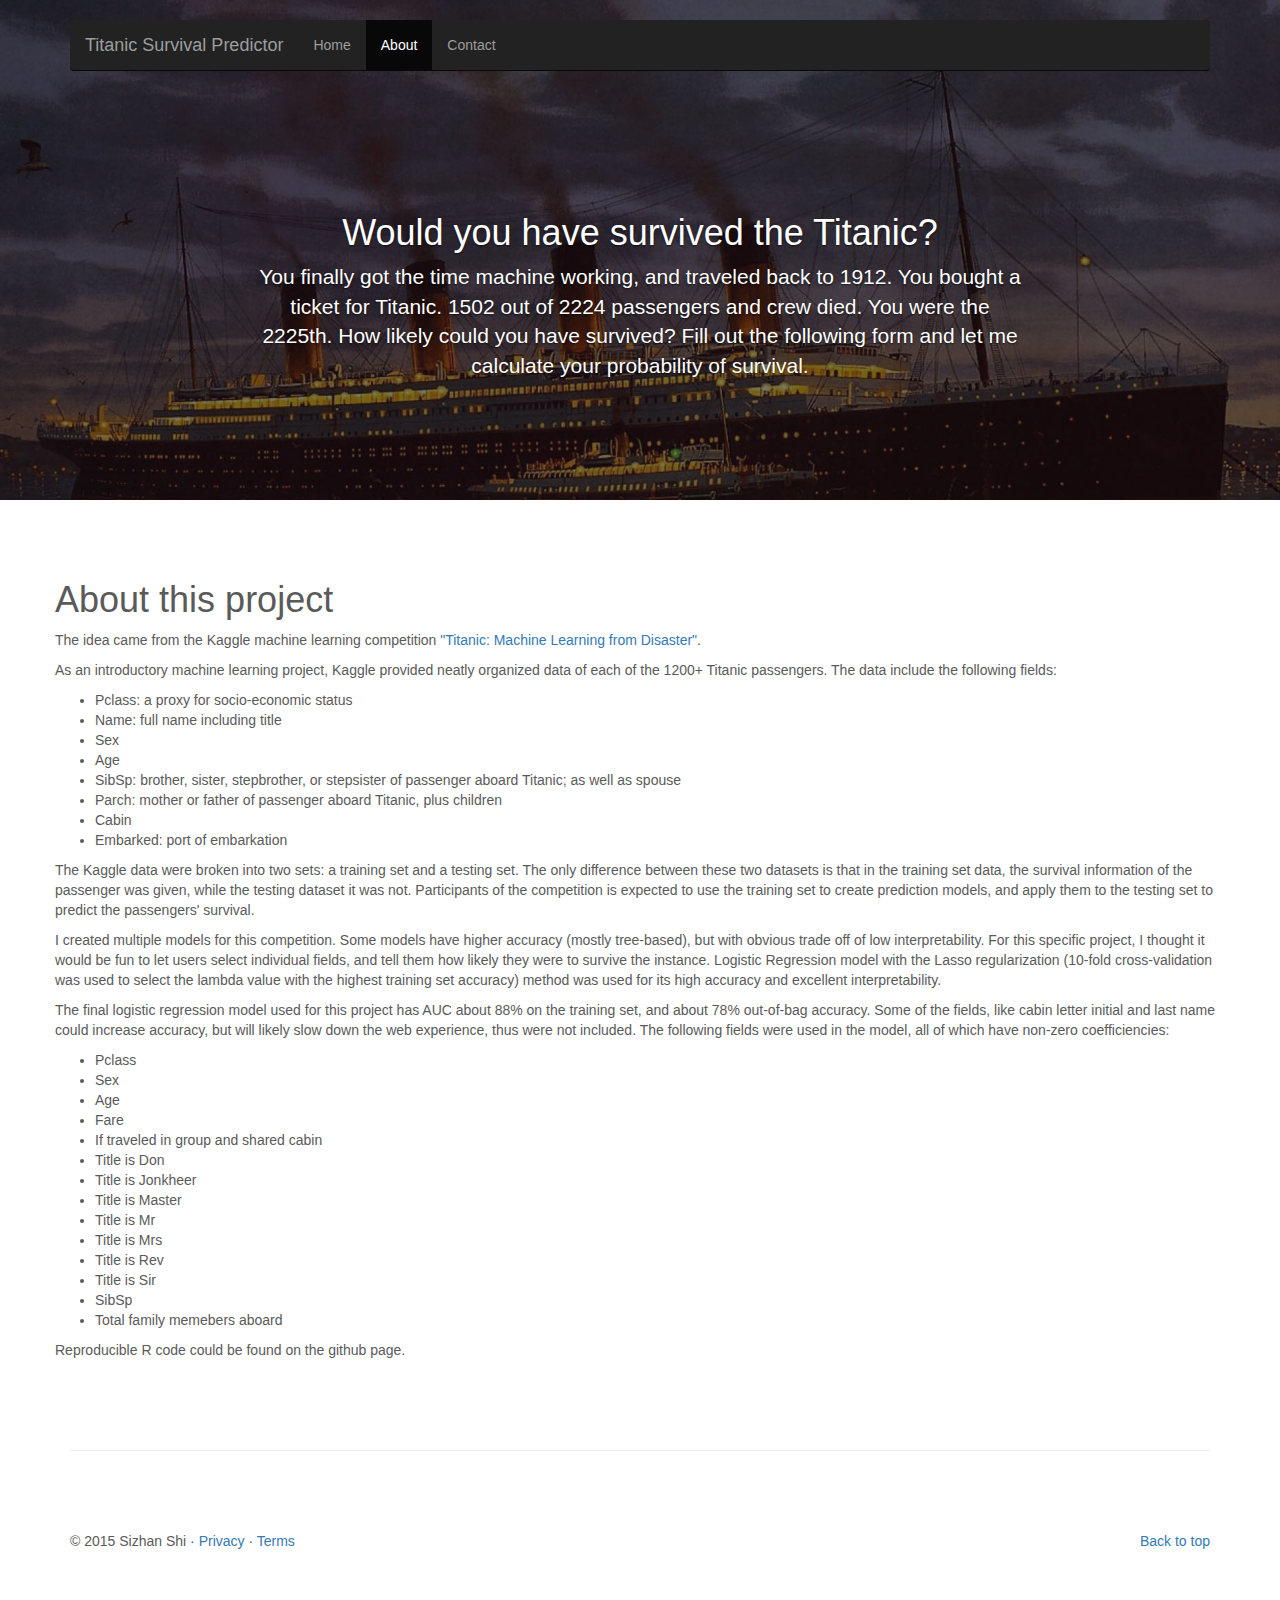
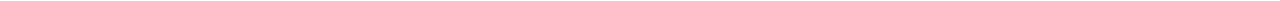
==== www/about.html @ dc0a044c "second commit" ====
<!DOCTYPE html>
<html lang="en">
<head>
    <script src="shared/jquery.js" type="text/javascript"></script>
    <script src="shared/shiny.js" type="text/javascript"></script>
    <link rel="stylesheet" type="text/css" href="shared/shiny.css"/>

    <meta charset="utf-8">
    <meta http-equiv="X-UA-Compatible" content="IE=edge">
    <meta name="viewport" content="width=device-width, initial-scale=1">
    <meta name="description" content="How likely would you have survived the Titanic if you traveled back in time? ">
    <meta name="author" content="Sizhan Shi">
    <link rel="icon" href="../../favicon.ico">

    <title>Titanic Survival Predictor</title>

    <!-- Bootstrap core CSS -->
    <link href="bootstrap-3.3.2-dist/css/bootstrap.min.css" rel="stylesheet">


    <!-- HTML5 shim and Respond.js for IE8 support of HTML5 elements and media queries -->
    <!--[if lt IE 9]>
    <script src="https://oss.maxcdn.com/html5shiv/3.7.2/html5shiv.min.js"></script>
    <script src="https://oss.maxcdn.com/respond/1.4.2/respond.min.js"></script>
    <![endif]-->

    <link href="carousel.css" rel="stylesheet">


</head>

<!-- NAVBAR
================================================== -->
<body>
<div class="navbar-wrapper">
    <div class="container">

        <nav class="navbar navbar-inverse navbar-static-top">
            <div class="container">
                <div class="navbar-header">
                    <button type="button" class="navbar-toggle collapsed" data-toggle="collapse" data-target="#navbar" aria-expanded="false" aria-controls="navbar">
                        <span class="sr-only">Toggle navigation</span>
                        <span class="icon-bar"></span>
                        <span class="icon-bar"></span>
                        <span class="icon-bar"></span>
                    </button>
                    <a class="navbar-brand" href="index.html">Titanic Survival Predictor</a>
                </div>
                <div id="navbar" class="navbar-collapse collapse">
                    <ul class="nav navbar-nav">
                        <li><a href="index.html">Home</a></li>
                        <li class="active"><a href="about.html">About</a></li>
                        <li><a href="contact.html">Contact</a></li>

                    </ul>
                </div>
            </div>
        </nav>

    </div>
</div>



<!-- Carousel
================================================== -->
<div id="myCarousel" class="carousel slide" data-ride="carousel">

    <div class="carousel-inner" role="listbox">
        <div class="item active">
            <img id="cover" src="img/titanic_large_2.jpg" alt="First slide" style="background-size: contain">

            <div class="container">
                <div class="carousel-caption">
                    <h1>Would you have survived the Titanic?</h1>
                    <p> You finally got the time machine working, and traveled back to 1912. You bought a ticket for Titanic. 1502 out of 2224 passengers and crew died. You were the 2225th. How likely could you have survived? Fill out the following form and let me calculate your probability of survival.

                    </p>

                </div>
            </div>
        </div>

    </div>

</div><!-- /.carousel -->

<!-- Marketing messaging and featurettes
================================================== -->
<!-- Wrap the rest of the page in another container to center all the content. -->


<div id="quizStart" class="container marketing">

    <div class="row">
        <h1>About this project</h1>

        <p>The idea came from the Kaggle machine learning competition <a href="http://www.kaggle.com/c/titanic-gettingStarted">"Titanic: Machine Learning from Disaster"</a>.
        </p>
        <p>As an introductory machine learning project, Kaggle provided neatly organized data of each of the 1200+ Titanic passengers.
        The data include the following fields:</p>
        <ul>
            <li>Pclass: a proxy for socio-economic status</li>
            <li>Name: full name including title</li>
            <li>Sex</li>
            <li>Age</li>
            <li>SibSp: brother, sister, stepbrother, or stepsister of passenger aboard Titanic; as well as spouse</li>
            <li>Parch: mother or father of passenger aboard Titanic, plus children</li>
            <li>Cabin</li>
            <li>Embarked: port of embarkation</li>
        </ul>
        <p>The Kaggle data were broken into two sets: a training set and a testing set. The only difference between these two datasets is that in
        the training set data, the survival information of the passenger was given, while the testing dataset it was not. Participants of the
        competition is expected to use the training set to create prediction models, and apply them to the testing set
        to predict the passengers' survival.</p>

        <p>I created multiple models for this competition. Some models have higher accuracy (mostly tree-based), but with obvious trade off of low interpretability. For this
        specific project, I thought it would be fun to let users select individual fields, and tell them how likely they were to survive the instance.
        Logistic Regression model with the Lasso regularization (10-fold cross-validation was used to select the lambda value with the highest
            training set accuracy) method was used for its high accuracy and excellent interpretability. </p>

        <p>The final logistic regression model used for this project has AUC about 88% on the training set, and about 78% out-of-bag accuracy. Some of the
            fields, like cabin letter initial and last name could increase accuracy, but will likely slow down the web experience, thus were not included. The following fields
        were used in the model, all of which have non-zero coefficiencies:</p>
        <ul>
            <li>Pclass</li>
            <li>Sex</li>
            <li>Age</li>
            <li>Fare</li>
            <li>If traveled in group and shared cabin</li>
            <li>Title is Don</li>
            <li>Title is Jonkheer</li>
            <li>Title is Master</li>
            <li>Title is Mr</li>
            <li>Title is Mrs</li>
            <li>Title is Rev</li>
            <li>Title is Sir</li>
            <li>SibSp</li>
            <li>Total family memebers aboard</li>
        </ul>
        <p>Reproducible R code could be found on the github page.</p>



    </div>

    <hr class="featurette-divider">





    <!-- FOOTER -->
    <footer>
        <p class="pull-right"><a href="#">Back to top</a></p>
        <p>&copy; 2015 Sizhan Shi &middot; <a href="#">Privacy</a> &middot; <a href="#">Terms</a></p>
    </footer>


</div><!-- /.container -->

<!-- Bootstrap core JavaScript
================================================== -->
<!-- Placed at the end of the document so the pages load faster -->
<script src="https://ajax.googleapis.com/ajax/libs/jquery/1.11.2/jquery.min.js"></script>
<script src="bootstrap-3.3.2-dist/js/bootstrap.min.js"></script>
<script src="bootstrap-3.3.2-distjs/docs.min.js"></script>
<!-- IE10 viewport hack for Surface/desktop Windows 8 bug -->
<script src="bootstrap-3.3.2-dist/js/ie10-viewport-bug-workaround.js"></script>
</body>
</html>
---- www/carousel.css ----
/* GLOBAL STYLES
-------------------------------------------------- */
/* Padding below the footer and lighter body text */

body {
    padding-bottom: 40px;
    color: #5a5a5a;
}


/* CUSTOMIZE THE NAVBAR
-------------------------------------------------- */

/* Special class on .container surrounding .navbar, used for positioning it into place. */
.navbar-wrapper {
    position: absolute;
    top: 0;
    right: 0;
    left: 0;
    z-index: 20;
}

/* Flip around the padding for proper display in narrow viewports */
.navbar-wrapper > .container {
    padding-right: 0;
    padding-left: 0;
}
.navbar-wrapper .navbar {
    padding-right: 15px;
    padding-left: 15px;
}
.navbar-wrapper .navbar .container {
    width: auto;
}


/* CUSTOMIZE THE CAROUSEL
-------------------------------------------------- */

/* Carousel base class */
.carousel {
    height: 500px;
    margin-bottom: 60px;
}
/* Since positioning the image, we need to help out the caption */
.carousel-caption {
    z-index: 10;
}

/* Declare heights because of positioning of img element */
.carousel .item {
    height: 500px;
    background-color: #777;
}
.carousel-inner > .item > img {
    position: absolute;
    top: 0;
    left: 0;
    min-width: 100%;
}


/* MARKETING CONTENT
-------------------------------------------------- */

/* Center align the text within the three columns below the carousel */
.marketing .col-lg-4 {
    margin-bottom: 20px;
    text-align: center;
}
.marketing h2 {
    font-weight: normal;
}
.marketing .col-lg-4 p {
    margin-right: 10px;
    margin-left: 10px;
}


/* Featurettes
------------------------- */

.featurette-divider {
    margin: 80px 0; /* Space out the Bootstrap <hr> more */
}

/* Thin out the marketing headings */
.featurette-heading {
    font-weight: 300;
    line-height: 1;
    letter-spacing: -1px;
}


/* RESPONSIVE CSS
-------------------------------------------------- */

@media (min-width: 768px) {
    /* Navbar positioning foo */
    .navbar-wrapper {
        margin-top: 20px;
    }
    .navbar-wrapper .container {
        padding-right: 15px;
        padding-left: 15px;
    }
    .navbar-wrapper .navbar {
        padding-right: 0;
        padding-left: 0;
    }

    /* The navbar becomes detached from the top, so we round the corners */
    .navbar-wrapper .navbar {
        border-radius: 4px;
    }

    /* Bump up size of carousel content */
    .carousel-caption p {
        margin-bottom: 70px;
        font-size: 21px;
        line-height: 1.4;
    }

    .featurette-heading {
        font-size: 50px;
    }
}

@media (min-width: 992px) {
    .featurette-heading {
        margin-top: 120px;
    }
}
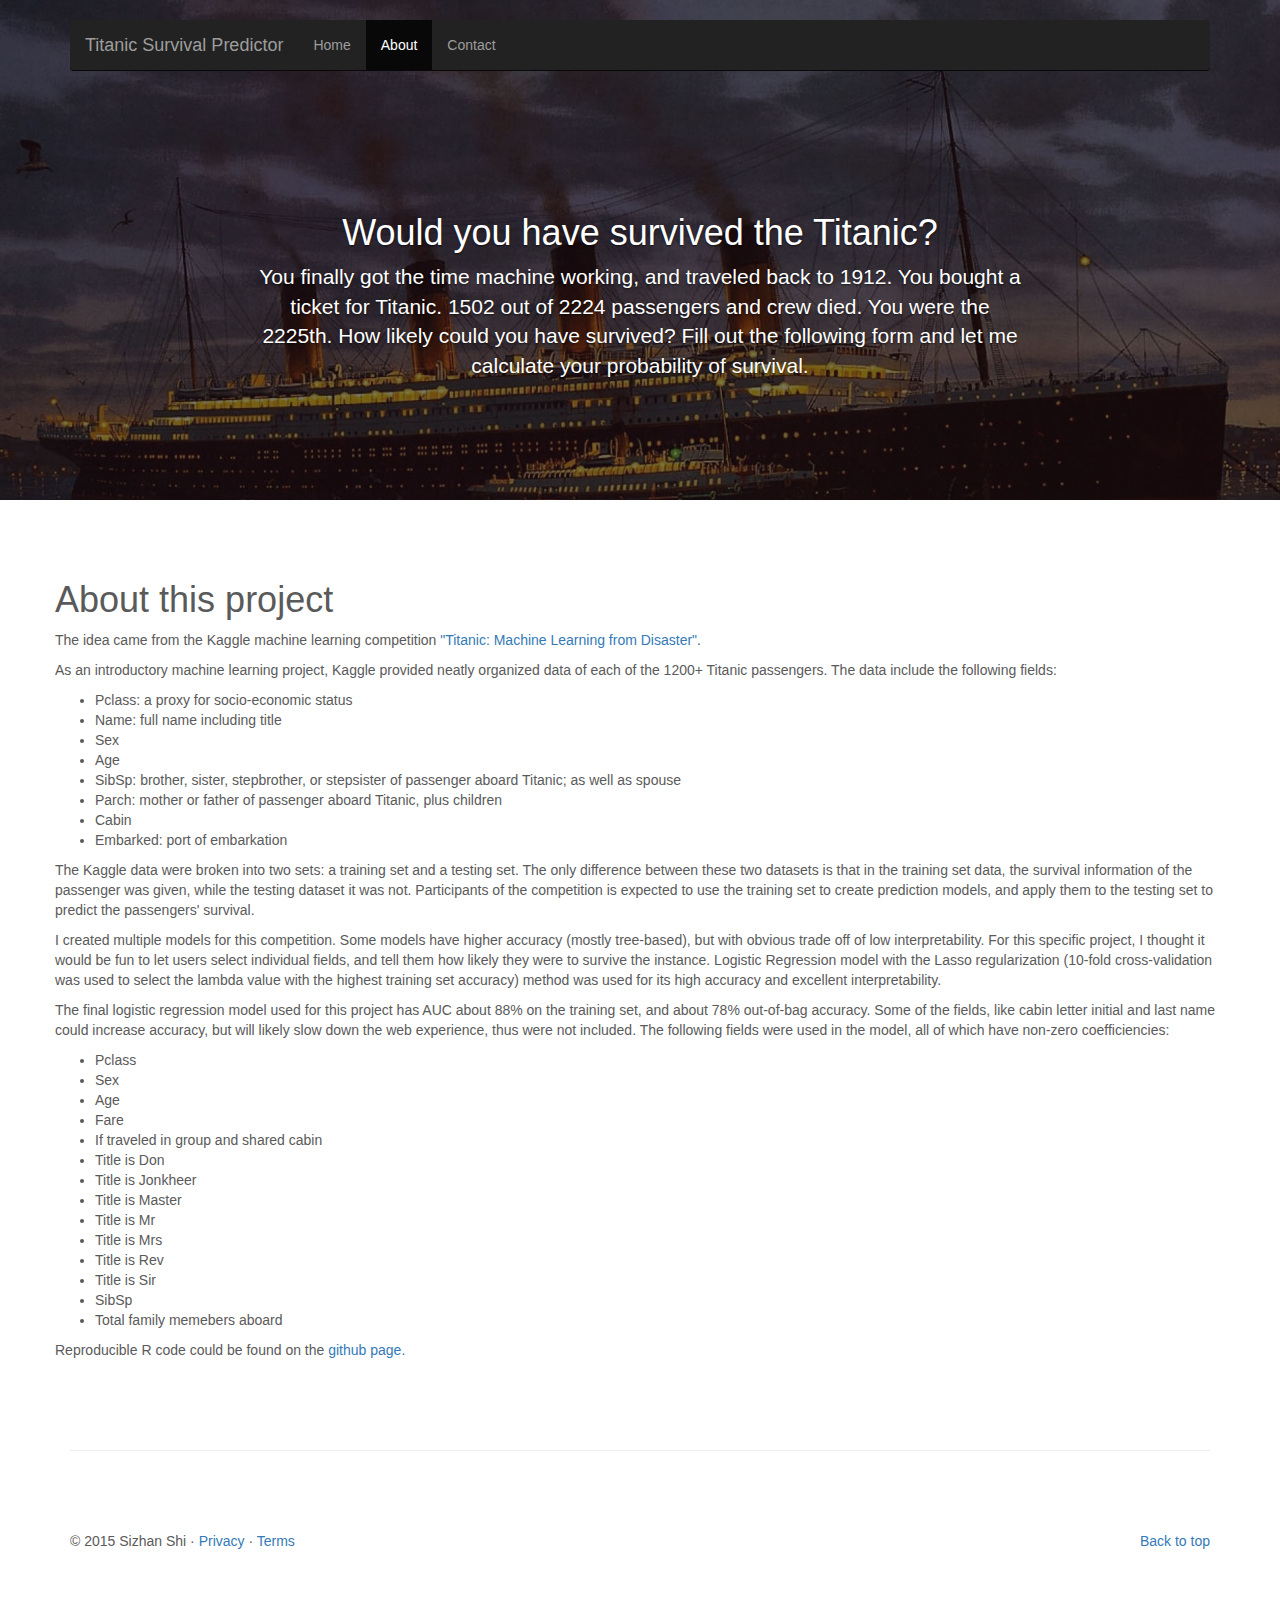
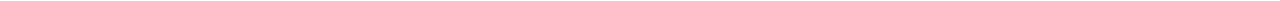
==== commit 909bc5ac: "added recipe and raw files" ====
--- a/www/about.html
+++ b/www/about.html
@@ -138,7 +138,9 @@
             <li>SibSp</li>
             <li>Total family memebers aboard</li>
         </ul>
-        <p>Reproducible R code could be found on the github page.</p>
+        <p>Reproducible R code could be found on the <a href="https://github.com/koyarei/titanic_surival_predictor">github page.</a>
+
+        </p>
 
 
 
